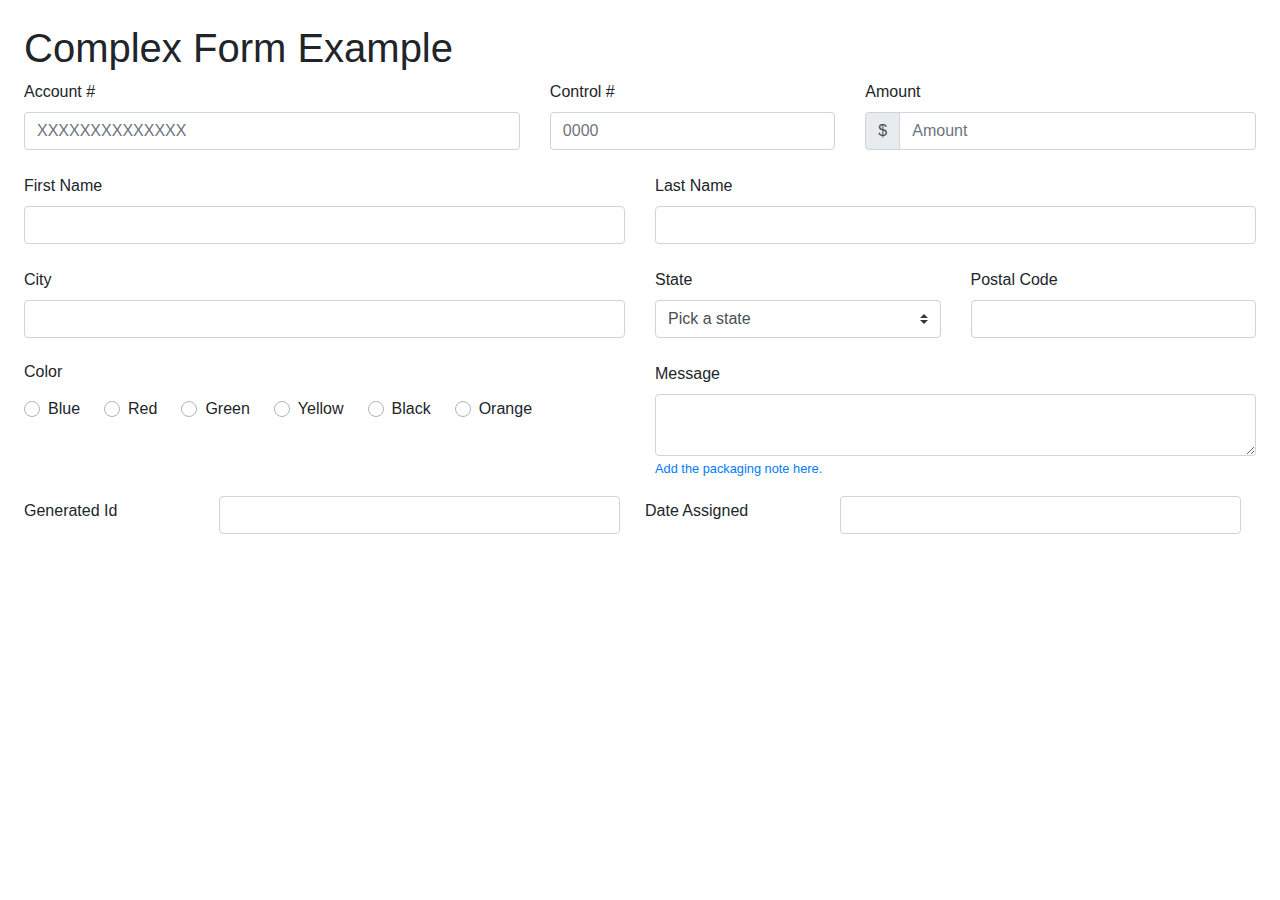
==== index.html @ 7265237c "First work" ====
<!doctype html>
<html lang="en">

<head>
    <!-- Required meta tags -->
    <meta charset="utf-8">
    <meta name="viewport" content="width=device-width, initial-scale=1, shrink-to-fit=no">
    <!-- Bootstrap CSS -->
    <link rel="stylesheet" href="https://stackpath.bootstrapcdn.com/bootstrap/4.5.2/css/bootstrap.min.css"
        integrity="sha384-JcKb8q3iqJ61gNV9KGb8thSsNjpSL0n8PARn9HuZOnIxN0hoP+VmmDGMN5t9UJ0Z" crossorigin="anonymous">
    <link rel="stylesheet" href="style.css" type="text/css">
    <title>Form Example</title>
</head>

<body>
    <div class="p-4">
        <h1>Complex Form Example</h1>
        <div class="row">
            <div class="col-md-5 mb-4">
                <label>Account #</label>
                <input type="text" name="Account" class="form-control" placeholder="XXXXXXXXXXXXXX">
            </div>
            <div class="col-md-3">
                <label>Control #</label>
                <input type="text" name="Account" class="form-control" placeholder="0000">
            </div>
            <div class="col-md-4">
                <label>Amount</label>
                <div class="input-group">
                    <div class="input-group-prepend">
                        <span class="input-group-text">$</span>
                    </div>
                    <input type="text" name="username" class="form-control" placeholder="Amount">
                </div>
            </div>
            <div class="col-md-6 mb-4">
                <label>First Name</label>
                <input type="text" name="username" class="form-control">
            </div>
            <div class="col-md-6">
                <label>Last Name</label>
                <input type="text" name="userLastname" class="form-control">
            </div>
            <div class="col-md-6 mb-4">
                <label>City</label>
                <input type="text" name="city" class="form-control">
            </div>
            <div class="col-md-3">
                <label>State</label>
                <select class="custom-select">
                    <option>Pick a state</option>
                    <option>United States</option>
                </select>
            </div>
            <div class="col-md-3">
                <label>Postal Code</label>
                <input type="text" name="city" class="form-control">
            </div>

            <div class="col-md-6 mb-4">
                <h6 class="mb-3">Color</h6>
                <div class="d-flex flex-wrap">
                    <div class="custom-control custom-radio mr-4">
                        <input type="radio" name="paymentMethod" id="blue" class="custom-control-input">
                        <label class="custom-control-label" for="blue">Blue</label>
                    </div>
                    <div class="custom-control custom-radio mr-4">
                        <input type="radio" name="paymentMethod" id="red" class="custom-control-input">
                        <label class="custom-control-label" for="red">Red</label>
                    </div>
                    <div class="custom-control custom-radio mr-4">
                        <input type="radio" name="paymentMethod" id="green" class="custom-control-input">
                        <label class="custom-control-label" for="green">Green</label>
                    </div>
                    <div class="custom-control custom-radio mr-4">
                        <input type="radio" name="paymentMethod" id="yellow" class="custom-control-input">
                        <label class="custom-control-label" for="yellow">Yellow</label>
                    </div>
                    <div class="custom-control custom-radio mr-4">
                        <input type="radio" name="paymentMethod" id="black" class="custom-control-input">
                        <label class="custom-control-label" for="black">Black</label>
                    </div>
                    <div class="custom-control custom-radio mr-4">
                        <input type="radio" name="paymentMethod" id="orange" class="custom-control-input">
                        <label class="custom-control-label" for="orange">Orange</label>
                    </div>
                </div>
            </div>

            <div class="col-md-6 mb-3 form-group">
                <label for="messageId">Message</label>
                <textarea class="form-control" id="messageId" rows="2"></textarea>
                <small class="text-primary">Add the packaging note here.</small>
            </div>

            <div class="col-md-6 form-row d-flex align-items-center">
                <label class="col-md-4" for="genId">Generated Id</label>
                <input class="col-md-8 form-control" type="text" name="genId">
            </div>
            <div class="col-md-6 form-row d-flex align-items-center">
                <label class="col-md-4" for="dateId">Date Assigned</label>
                <input class="col-md-8 form-control" type="text" name="dateId">
            </div>
        </div>

        <!-- Optional JavaScript -->
        <!-- jQuery first, then Popper.js, then Bootstrap JS -->
        <script src="https://code.jquery.com/jquery-3.5.1.slim.min.js"
            integrity="sha384-DfXdz2htPH0lsSSs5nCTpuj/zy4C+OGpamoFVy38MVBnE+IbbVYUew+OrCXaRkfj"
            crossorigin="anonymous"></script>
        <script src="https://cdn.jsdelivr.net/npm/popper.js@1.16.1/dist/umd/popper.min.js"
            integrity="sha384-9/reFTGAW83EW2RDu2S0VKaIzap3H66lZH81PoYlFhbGU+6BZp6G7niu735Sk7lN"
            crossorigin="anonymous"></script>
        <script src="https://stackpath.bootstrapcdn.com/bootstrap/4.5.2/js/bootstrap.min.js"
            integrity="sha384-B4gt1jrGC7Jh4AgTPSdUtOBvfO8shuf57BaghqFfPlYxofvL8/KUEfYiJOMMV+rV"
            crossorigin="anonymous"></script>
</body>

</html>
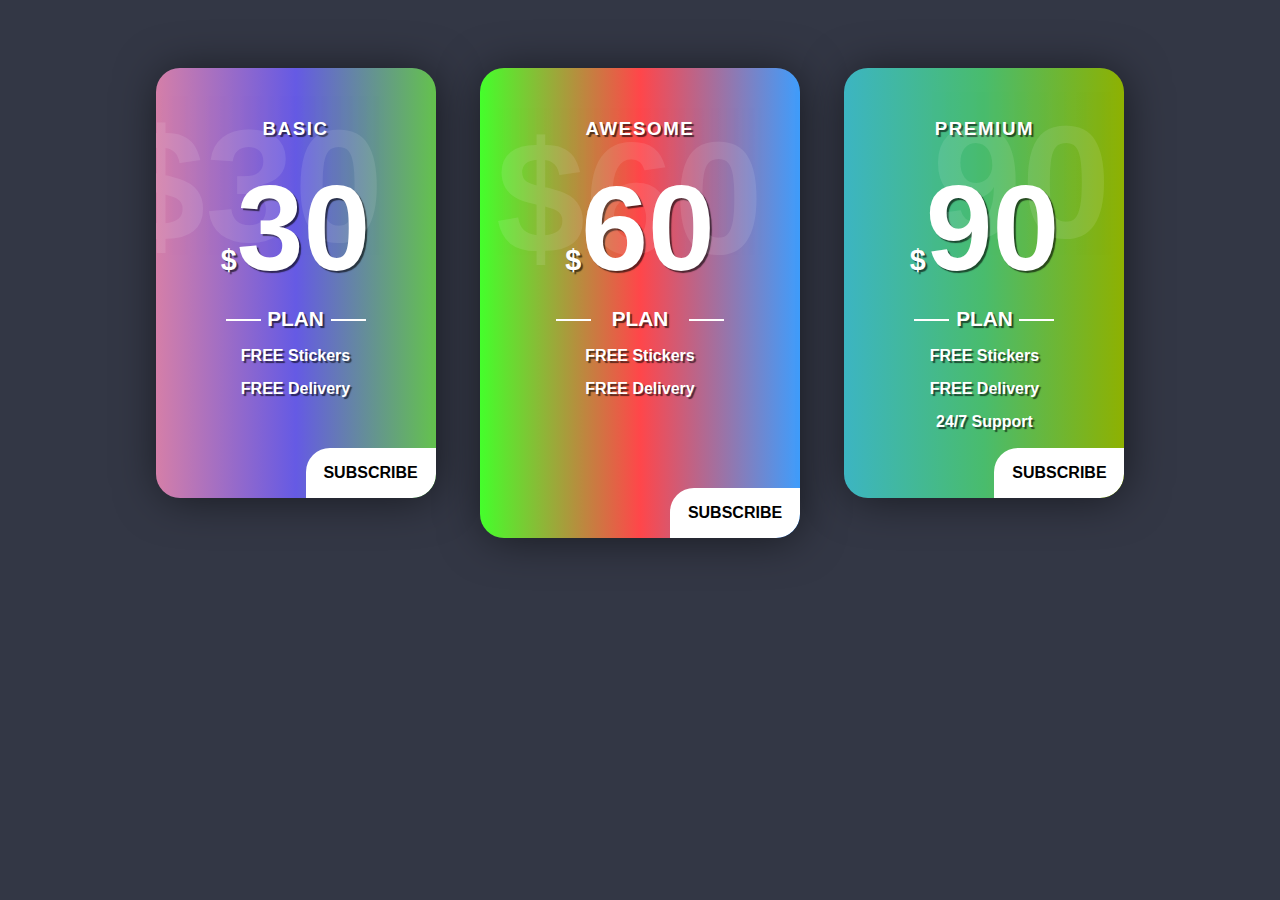
==== commit 51588238: "Changed gradient" ====
--- a/index.html
+++ b/index.html
@@ -1,119 +1,67 @@
-<!doctype html>
-<html lang="en">
+<!DOCTYPE html>
+<html>
 
 <head>
-    <!-- Required meta tags -->
-    <meta charset="utf-8">
-    <meta name="viewport" content="width=device-width, initial-scale=1, shrink-to-fit=no">
-    <!-- Bootstrap CSS -->
-    <link rel="stylesheet" href="https://stackpath.bootstrapcdn.com/bootstrap/4.5.2/css/bootstrap.min.css"
-        integrity="sha384-JcKb8q3iqJ61gNV9KGb8thSsNjpSL0n8PARn9HuZOnIxN0hoP+VmmDGMN5t9UJ0Z" crossorigin="anonymous">
-    <link rel="stylesheet" href="style.css" type="text/css">
-    <title>Form Example</title>
+    <title>Price</title>
+    <link rel="stylesheet" type="text/css" href="style.css">
 </head>
 
 <body>
-    <div class="p-4">
-        <h1>Complex Form Example</h1>
-        <div class="row">
-            <div class="col-md-5 mb-4">
-                <label>Account #</label>
-                <input type="text" name="Account" class="form-control" placeholder="XXXXXXXXXXXXXX">
-            </div>
-            <div class="col-md-3">
-                <label>Control #</label>
-                <input type="text" name="Account" class="form-control" placeholder="0000">
-            </div>
-            <div class="col-md-4">
-                <label>Amount</label>
-                <div class="input-group">
-                    <div class="input-group-prepend">
-                        <span class="input-group-text">$</span>
-                    </div>
-                    <input type="text" name="username" class="form-control" placeholder="Amount">
-                </div>
-            </div>
-            <div class="col-md-6 mb-4">
-                <label>First Name</label>
-                <input type="text" name="username" class="form-control">
-            </div>
-            <div class="col-md-6">
-                <label>Last Name</label>
-                <input type="text" name="userLastname" class="form-control">
-            </div>
-            <div class="col-md-6 mb-4">
-                <label>City</label>
-                <input type="text" name="city" class="form-control">
-            </div>
-            <div class="col-md-3">
-                <label>State</label>
-                <select class="custom-select">
-                    <option>Pick a state</option>
-                    <option>United States</option>
-                </select>
-            </div>
-            <div class="col-md-3">
-                <label>Postal Code</label>
-                <input type="text" name="city" class="form-control">
-            </div>
-
-            <div class="col-md-6 mb-4">
-                <h6 class="mb-3">Color</h6>
-                <div class="d-flex flex-wrap">
-                    <div class="custom-control custom-radio mr-4">
-                        <input type="radio" name="paymentMethod" id="blue" class="custom-control-input">
-                        <label class="custom-control-label" for="blue">Blue</label>
-                    </div>
-                    <div class="custom-control custom-radio mr-4">
-                        <input type="radio" name="paymentMethod" id="red" class="custom-control-input">
-                        <label class="custom-control-label" for="red">Red</label>
-                    </div>
-                    <div class="custom-control custom-radio mr-4">
-                        <input type="radio" name="paymentMethod" id="green" class="custom-control-input">
-                        <label class="custom-control-label" for="green">Green</label>
-                    </div>
-                    <div class="custom-control custom-radio mr-4">
-                        <input type="radio" name="paymentMethod" id="yellow" class="custom-control-input">
-                        <label class="custom-control-label" for="yellow">Yellow</label>
-                    </div>
-                    <div class="custom-control custom-radio mr-4">
-                        <input type="radio" name="paymentMethod" id="black" class="custom-control-input">
-                        <label class="custom-control-label" for="black">Black</label>
-                    </div>
-                    <div class="custom-control custom-radio mr-4">
-                        <input type="radio" name="paymentMethod" id="orange" class="custom-control-input">
-                        <label class="custom-control-label" for="orange">Orange</label>
-                    </div>
-                </div>
-            </div>
-
-            <div class="col-md-6 mb-3 form-group">
-                <label for="messageId">Message</label>
-                <textarea class="form-control" id="messageId" rows="2"></textarea>
-                <small class="text-primary">Add the packaging note here.</small>
-            </div>
-
-            <div class="col-md-6 form-row d-flex align-items-center">
-                <label class="col-md-4" for="genId">Generated Id</label>
-                <input class="col-md-8 form-control" type="text" name="genId">
-            </div>
-            <div class="col-md-6 form-row d-flex align-items-center">
-                <label class="col-md-4" for="dateId">Date Assigned</label>
-                <input class="col-md-8 form-control" type="text" name="dateId">
-            </div>
+    <div class="card">
+        <h3 class="type">basic</h3>
+        <div class="price price-basic">
+            <span class="dollar-sign">$</span>30
         </div>
 
-        <!-- Optional JavaScript -->
-        <!-- jQuery first, then Popper.js, then Bootstrap JS -->
-        <script src="https://code.jquery.com/jquery-3.5.1.slim.min.js"
-            integrity="sha384-DfXdz2htPH0lsSSs5nCTpuj/zy4C+OGpamoFVy38MVBnE+IbbVYUew+OrCXaRkfj"
-            crossorigin="anonymous"></script>
-        <script src="https://cdn.jsdelivr.net/npm/popper.js@1.16.1/dist/umd/popper.min.js"
-            integrity="sha384-9/reFTGAW83EW2RDu2S0VKaIzap3H66lZH81PoYlFhbGU+6BZp6G7niu735Sk7lN"
-            crossorigin="anonymous"></script>
-        <script src="https://stackpath.bootstrapcdn.com/bootstrap/4.5.2/js/bootstrap.min.js"
-            integrity="sha384-B4gt1jrGC7Jh4AgTPSdUtOBvfO8shuf57BaghqFfPlYxofvL8/KUEfYiJOMMV+rV"
-            crossorigin="anonymous"></script>
+        <p class="plan">plan</p>
+
+        <ul class="details">
+            <li><span>Free</span> Stickers</li>
+            <li><span>Free</span> Delivery</li>
+        </ul>
+
+        <div class="subscribe">
+            <p>Subscribe</p>
+        </div>
+    </div>
+
+    <div class="card">
+        <h3 class="type">awesome</h3>
+        <div class="price price-awesome">
+            <span class="dollar-sign">$</span>60
+        </div>
+
+        <p class="plan">plan</p>
+
+        <ul class="details">
+            <li><span>Free</span> Stickers</li>
+            <li><span>Free</span> Delivery</li>
+        </ul>
+
+        <div class="subscribe">
+            <p>Subscribe</p>
+        </div>
+    </div>
+
+    <div class="card">
+        <h3 class="type">premium</h3>
+        <div class="price price-premium">
+            <span class="dollar-sign">$</span>90
+        </div>
+
+        <p class="plan">plan</p>
+
+        <ul class="details">
+            <li><span>Free</span> Stickers</li>
+            <li><span>Free</span> Delivery</li>
+            <li><span>24/7</span> Support</li>
+        </ul>
+
+        <div class="subscribe">
+            <p>Subscribe</p>
+        </div>
+    </div>
 </body>
 
+
 </html>--- a/style.css
+++ b/style.css
@@ -0,0 +1,129 @@
+body {
+    background: #333745;
+    color: white;
+    font-family: "Open Sans", sans-serif;
+    text-align: center;
+    font-weight: bold;
+    text-shadow: 2px 2px 1px rgba(0, 0, 0, 0.6);
+}
+
+.card .details {
+    list-style: none;
+    padding: 0;
+}
+
+.type, .plan, .subscribe, span {
+    text-transform: uppercase;
+}
+
+.card .details li {
+    margin: 15px 0;
+}
+
+.card {
+    width: 220px;
+    height: 370px;
+    border-radius: 1.5rem;
+    padding: 30px;
+    box-shadow: 2px 2px 46px -4px rgba(0, 0, 0, 0.6);
+    position: relative;
+    overflow: hidden;
+    display: inline-block;
+    margin: 20px;
+}
+
+.card .type {
+    letter-spacing: 0.1rem;
+    margin-top: 20px;
+}
+
+.card .price {
+    font-size: 7.5rem;
+}
+
+.card .price .dollar-sign {
+    font-size: 1.8rem;
+}
+
+.card .plan {
+    margin: 10px;
+    font-size: 1.3rem;
+    position: relative;
+}
+
+.card:nth-child(1) {
+    background: linear-gradient(to left, #64c24d, #655ae4, #d57fa8);
+}
+
+.card:nth-child(2) {
+    background: linear-gradient(to left, #3f9dfc, #ff464a, #44ff2b);
+    width: 260px;
+    height: 410px;
+    top: 40px;
+}
+
+.card:nth-child(3) {
+    background: linear-gradient(to left, #8eb101, #49bc6d, #3cb5c2);
+}
+
+.card .plan::before, .card .plan::after {
+    content: "";
+    width: 35px;
+    height: 2px;
+    background: white;
+    position: absolute;
+    bottom: 40%;
+}
+
+.card .plan::before {
+    left: 15%;
+}
+
+.card .plan::after {
+    right: 15%;
+}
+
+.subscribe {
+    color: black;
+    background-color: white;
+    width: 130px;
+    border-radius: 1.5rem 0 1.5rem 0;
+    position: absolute;
+    right: 0;
+    bottom: 0;
+    text-shadow: none;
+}
+
+.price-basic::before {
+    content: "$30"
+}
+
+.price-awesome::before {
+    content: "$60"
+}
+
+.price-premium::before {
+    content: "90"
+}
+
+.price-basic::before, .price-awesome::before, .price-premium::before {
+    position: absolute;
+    font-size: 10rem;
+    text-shadow: none;
+    opacity: 10%;
+}
+
+.price-basic::before {
+    left: -14%;
+    top: 6%;
+}
+
+.price-awesome::before {
+    left: 5%;
+    top: 8%;
+}
+
+.price-premium::before {
+    right: 5%;
+    top: 5%;
+}